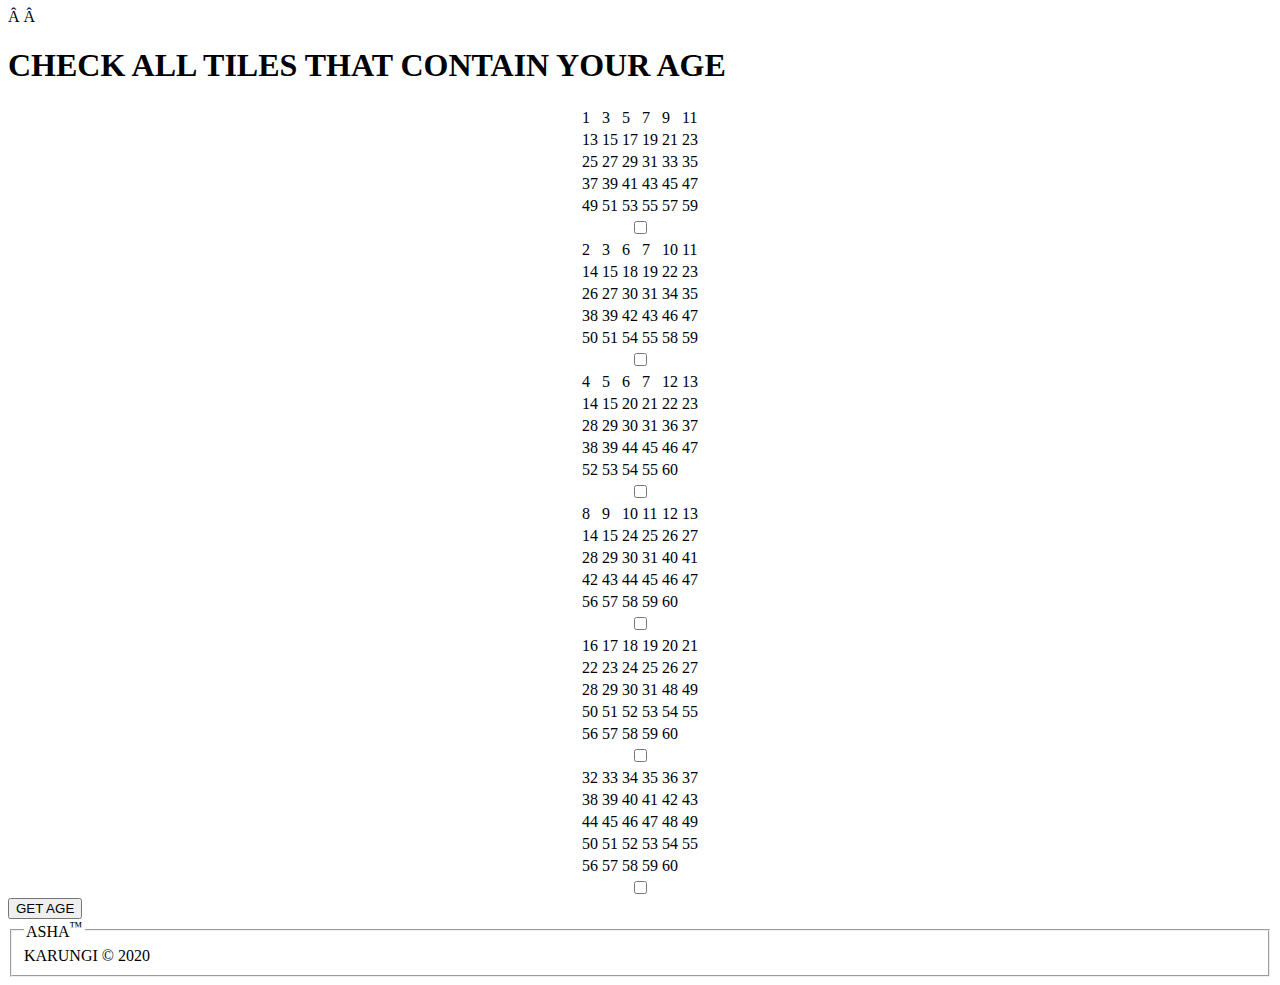
==== index.html @ 719565fd "Rename guess.html to index.html" ====
<!DOCTYPE html>
<html>
    <head>
        <title>Can I guess your age?</title>
          <meta charset="UTF-8">
                 <meta name="viewport" content="width=device-width, initial-scale=1.0">
        <link rel="stylesheets" href="guess.css" />
      </head>

    <body>
    
    <!-- THIS IS SIMPLE CODE TO GUESS YOUR AGE
    
    ONLY WORKS FOR AGES[1-60]
    ENJOY
    
_CREATED_BY_ashaKARUNGI™️
 
    -->
    
    <h1>
        CHECK ALL TILES THAT CONTAIN YOUR AGE
    </h1>
    <div align="center">
       <div id="one">
           <table>
               <tr>
                  <td id="t1">1</td>
                   <td>3</td>
                   <td>5</td>
                   <td>7</td>
                   <td>9</td>
                   <td>11</td>
               </tr>
               
                <tr>
                   <td>13</td>
                   <td>15</td>
                   <td>17</td>
                   <td>19</td>
                   <td>21</td>
                   <td>23</td>
               </tr>
               
                <tr>
                   <td>25</td>
                   <td>27</td>
                   <td>29</td>
                   <td>31</td>
                   <td>33</td>
                   <td>35</td>
               </tr>
               
                <tr>
                   <td>37</td>
                   <td>39</td>
                   <td>41</td>
                   <td>43</td>
                   <td>45</td>
                   <td>47</td>
               </tr>
               
                <tr>
                   <td>49</td>
                   <td>51</td>
                   <td>53</td>
                   <td>55</td>
                   <td>57</td>
                   <td>59</td>
               </tr>
           </table>
           <label>
               <input type="checkbox" id="cchh"/>
           </label>
       </div> 
       
       <div id="two">
       <table>
           <tr>
                  <td id="t1">2</td>
                   <td>3</td>
                   <td>6</td>
                   <td>7</td>
                   <td>10</td>
                   <td>11</td>
               </tr>
               
                <tr>
                   <td>14</td>
                   <td>15</td>
                   <td>18</td>
                   <td>19</td>
                   <td>22</td>
                   <td>23</td>
               </tr>
               
                <tr>
                   <td>26</td>
                   <td>27</td>
                   <td>30</td>
                   <td>31</td>
                   <td>34</td>
                   <td>35</td>
               </tr>
               
                <tr>
                   <td>38</td>
                   <td>39</td>
                   <td>42</td>
                   <td>43</td>
                   <td>46</td>
                   <td>47</td>
               </tr>
               
                <tr>
                   <td>50</td>
                   <td>51</td>
                   <td>54</td>
                   <td>55</td>
                   <td>58</td>
                   <td>59</td>
               </tr>
           </table>
           <label>
               <input type="checkbox" id="cchh"/>
           </label>
       </div> 
       
       <div id="three">
       <table>
           <tr>
                   <td id="t1">4</td>
                   <td>5</td>
                   <td>6</td>
                   <td>7</td>
                   <td>12</td>
                   <td>13</td>
               </tr>
               
                <tr>
                   <td>14</td>
                   <td>15</td>
                   <td>20</td>
                   <td>21</td>
                   <td>22</td>
                   <td>23</td>
               </tr>
               
                <tr>
                   <td>28</td>
                   <td>29</td>
                   <td>30</td>
                   <td>31</td>
                   <td>36</td>
                   <td>37</td>
               </tr>
               
                <tr>
                   <td>38</td>
                   <td>39</td>
                   <td>44</td>
                   <td>45</td>
                   <td>46</td>
                   <td>47</td>
               </tr>
               
                <tr>
                   <td>52</td>
                   <td>53</td>
                   <td>54</td>
                   <td>55</td>
                   <td>60</td>
               </tr>
           </table>
           <label>
               <input type="checkbox" id="cchh"/>
           </label>
       </div> 
       
      <div id="four">
      <table>
           <tr>
                   <td id="t1">8</td>
                   <td>9</td>
                   <td>10</td>
                   <td>11</td>
                   <td>12</td>
                   <td>13</td>
                   
               </tr>
               
                <tr>
                   <td>14</td>
                   <td>15</td>
                   <td>24</td>
                   <td>25</td>
                   <td>26</td>
                   <td>27</td>
               </tr>
               
                <tr>
                   <td>28</td>
                   <td>29</td>
                   <td>30</td>
                   <td>31</td>
                   <td>40</td>
                   <td>41</td>
               </tr>
               
                <tr>
                   <td>42</td>
                   <td>43</td>
                   <td>44</td>
                   <td>45</td>
                   <td>46</td>
                   <td>47</td>
               </tr>
               
                <tr>
                   <td>56</td>
                   <td>57</td>
                   <td>58</td>
                   <td>59</td>
                   <td>60</td>
               </tr>
           </table>
           <label>
               <input type="checkbox" id="cchh"/>
           </label>
       </div> 
       
       <div id="five">
       
       <table>
           <tr>
                   <td id="t1">16</td>
                   <td>17</td>
                   <td>18</td>
                   <td>19</td>
                   <td>20</td>
                   <td>21</td>
               </tr>
               
                <tr>
                   <td>22</td>
                   <td>23</td>
                   <td>24</td>
                   <td>25</td>
                   <td>26</td>
                   <td>27</td>
               </tr>
               
                <tr>
                   <td>28</td>
                   <td>29</td>
                   <td>30</td>
                   <td>31</td>
                   <td>48</td>
                   <td>49</td>
               </tr>
               
                <tr>
                   <td>50</td>
                   <td>51</td>
                   <td>52</td>
                   <td>53</td>
                   <td>54</td>
                   <td>55</td>
               </tr>
               
                <tr>
                   <td>56</td>
                   <td>57</td>
                   <td>58</td>
                   <td>59</td>
                   <td>60</td>
               </tr>
           </table>
           <label>
               <input type="checkbox" id="cchh"/>
           </label>
       </div> 
       
       <div id="six">
       <table>
           <tr>
                   <td id="t1">32</td>
                   <td>33</td>
                   <td>34</td>
                   <td>35</td>
                   <td>36</td>
                   <td>37</td>
               </tr>
               
                <tr>
                   <td>38</td>
                   <td>39</td>
                   <td>40</td>
                   <td>41</td>
                   <td>42</td>
                   <td>43</td>
               </tr>
               
                <tr>
                   <td>44</td>
                   <td>45</td>
                   <td>46</td>
                   <td>47</td>
                   <td>48</td>
                   <td>49</td>
               </tr>
               
                <tr>
                   <td>50</td>
                   <td>51</td>
                   <td>52</td>
                   <td>53</td>
                   <td>54</td>
                   <td>55</td>
               </tr>
               
                <tr>
                   <td>56</td>
                   <td>57</td>
                   <td>58</td>
                   <td>59</td>
                   <td>60</td>
               </tr>
           </table>
           
           
           <label>
               <input type="checkbox" id="cchh" />
           </label>
           </div>
           </div>
           
           <div>
           <button onclick="clik()">GET AGE</button>
       </div>
    
       <footer>
       <fieldset>
        <legend> ASHA<sup>&trade;</sup></legend>
        KARUNGI &copy; 2020
         </fieldset>
       </footer> 
    <script src="guess.js"></script>
    </body>
</html>
---- guess.css ----
body{
    text-align: center;
    background: linear-gradient(150deg,rgba(100,0,90,.3), azure,rgba(100,0,90,.3),white, azure,rgba(100,0,90,.3));
    
}

#box{

  /*  display: flex;
    flex-flow: column wrap;
    justify-content: center;
    align-items: center;
    */
}

h1{

color: white;
background: radial-gradient(circle,rgba(10,10,10,.3),rgba(90,90,90,.3),rgba(10,10,10,.3)  );

border: none;
border-radius: 10px;
box-shadow: 1px 1px 5px 2px gray;

text-shadow: 2px 2px 2px black,3px 3px 2px pink;


}

#one,#two,#three,#four,#five,#six{
    margin: 20px;
    padding: 10px;
    width: fit-content;
   /* text-align: center;*/
    border-radius: 10%;
    box-shadow: 1px 1px 2px 2px rgba(56,56,56,.9),
    -1px -1px 2px 2px silver;
    background: radial-gradient(circle,rgba(10,10,10,.3),rgba(90,90,90,.3),rgba(10,10,10,.3)  );  /*
    background-color: rgba(10,10,10,.3);*/
}

td{
    border: none;
    font-size: 20px;
    font-weight: bold;
    padding: 10px;
    margin: 20px;
    background-color: silver;
    border-radius: 50%;
    box-shadow: inset 2px 1px 5px 2px rgb(100,0,90),inset -2px -1px 5px 2px azure;
    text-align: center;
    }
/*

_CREATED_BY_ashaKARUNGI™️

*/

button{
    font-size: 15px;
    font-weight: bolder;
    width: 100px;
    height: 50px;
    border: 2px solid;
border-radius: 10px;
background-color: white;
margin: 10px;

}

input[type=checkbox] {  
    transform: scale(2); 
    padding: 10px; 
    } 
    
    
fieldset{
    border: 1px solid;
    border-radius: 20px;
    font-weight: bolder;
    margin: 30px;    
    background-color: white;
    color: black;
}

legend{
color: white;
    border: none;
    border-radius: 5px;
    background-color: black;
    box-shadow: -1px 1px 3px 1px gray;
}
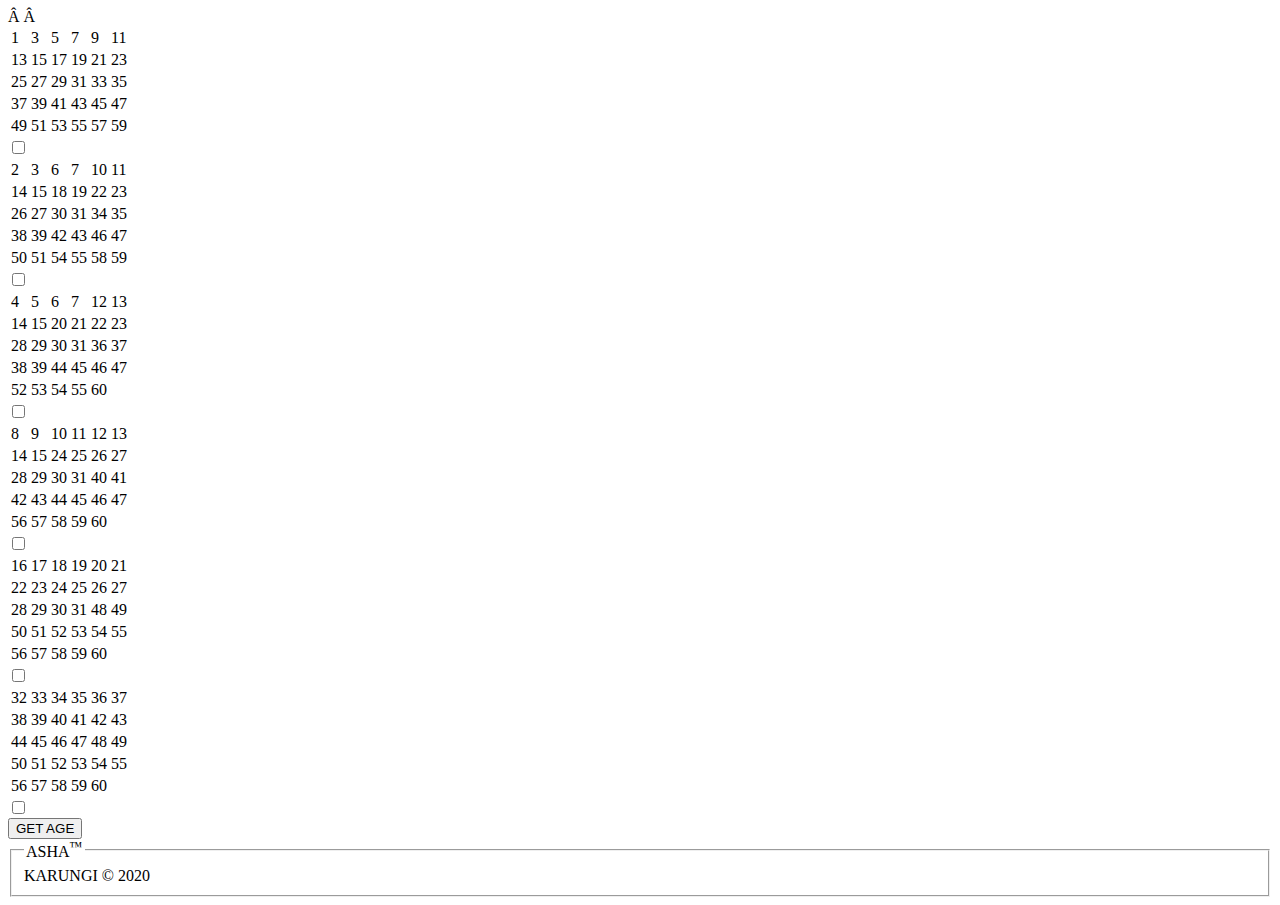
==== commit b6cacf76: "Update index.html" ====
--- a/index.html
+++ b/index.html
@@ -4,7 +4,7 @@
         <title>Can I guess your age?</title>
           <meta charset="UTF-8">
                  <meta name="viewport" content="width=device-width, initial-scale=1.0">
-        <link rel="stylesheets" href="guess.css" />
+        <link rel="stylesheet" href="guess.css" type="text/css/>
       </head>
 
     <body>
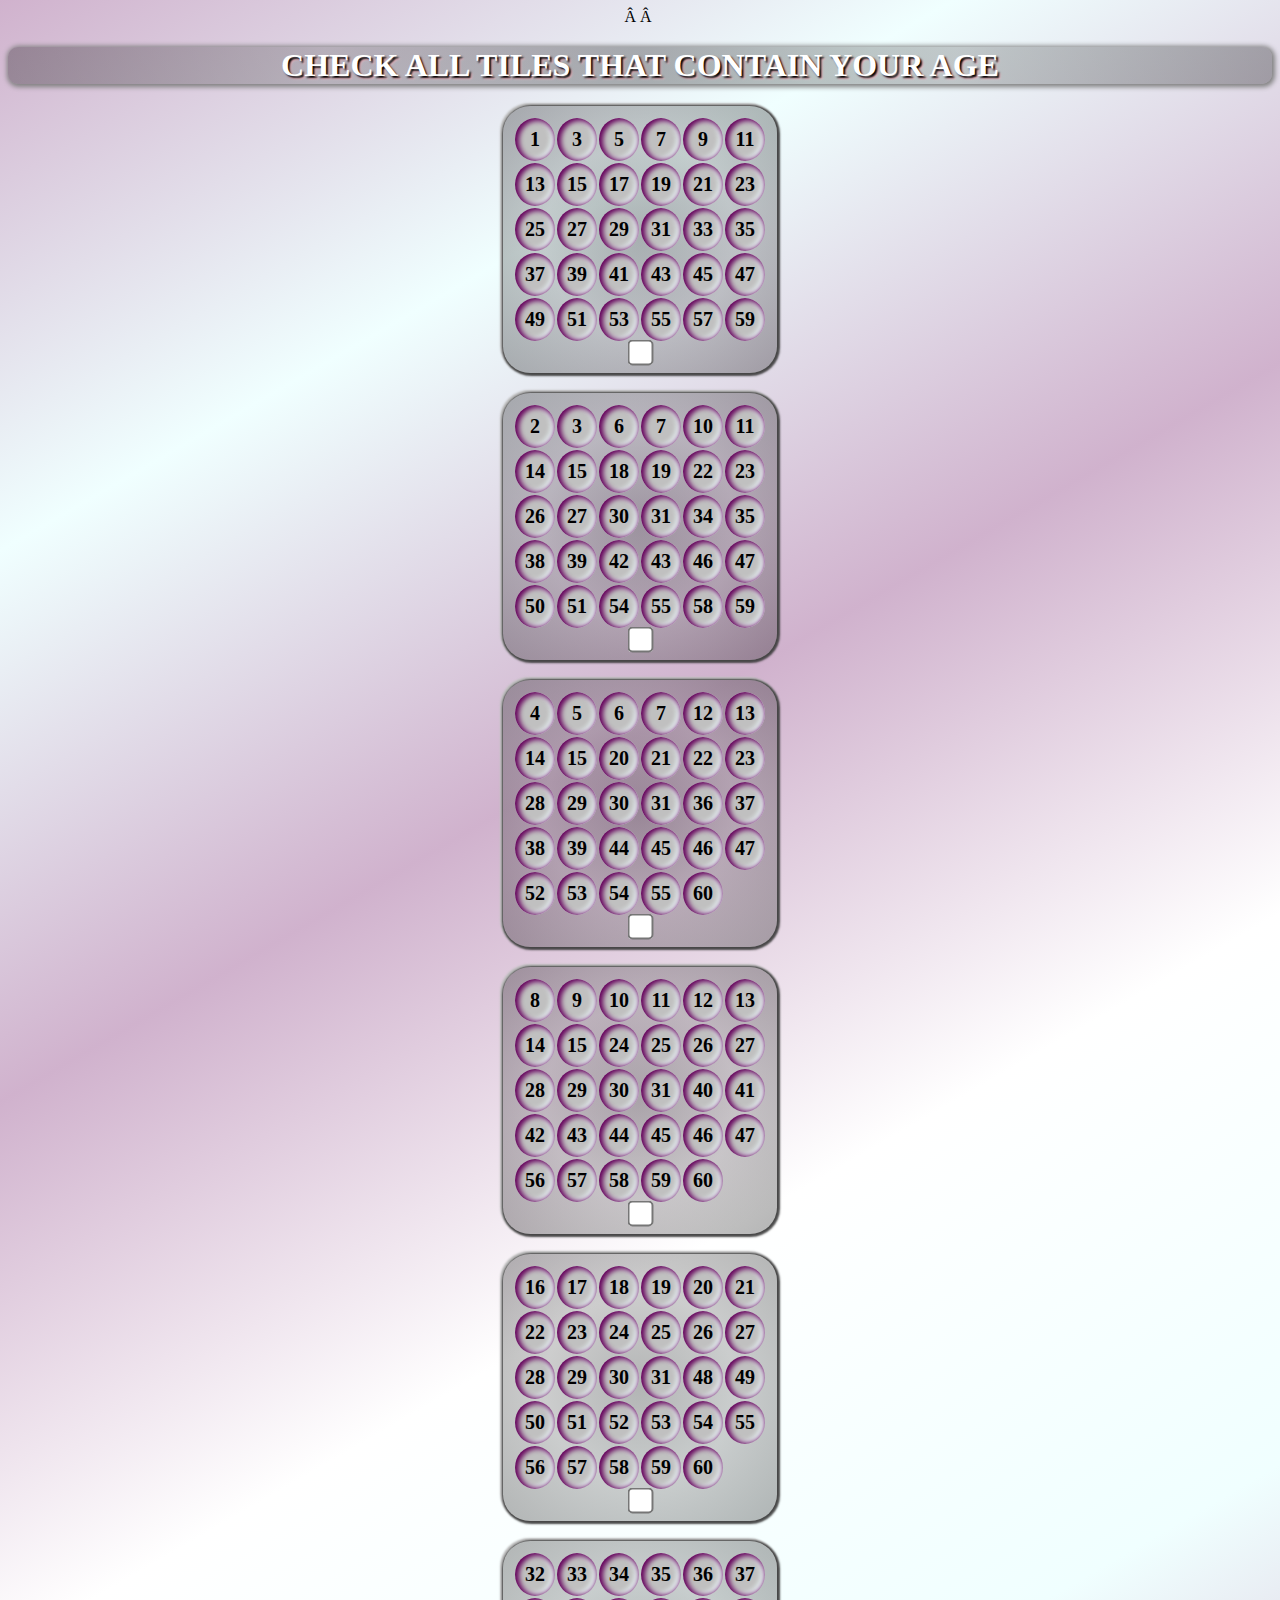
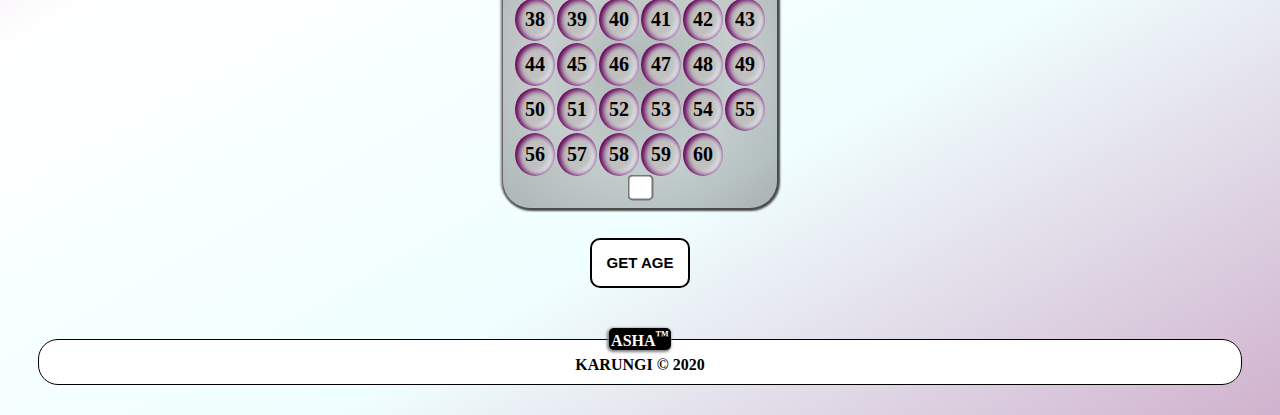
==== commit fcf2fce8: "Update index.html" ====
--- a/index.html
+++ b/index.html
@@ -4,7 +4,7 @@
         <title>Can I guess your age?</title>
           <meta charset="UTF-8">
                  <meta name="viewport" content="width=device-width, initial-scale=1.0">
-        <link rel="stylesheet" href="guess.css" type="text/css/>
+        <link rel="stylesheet" href="guess.css" type="text/css" />
       </head>
 
     <body>
